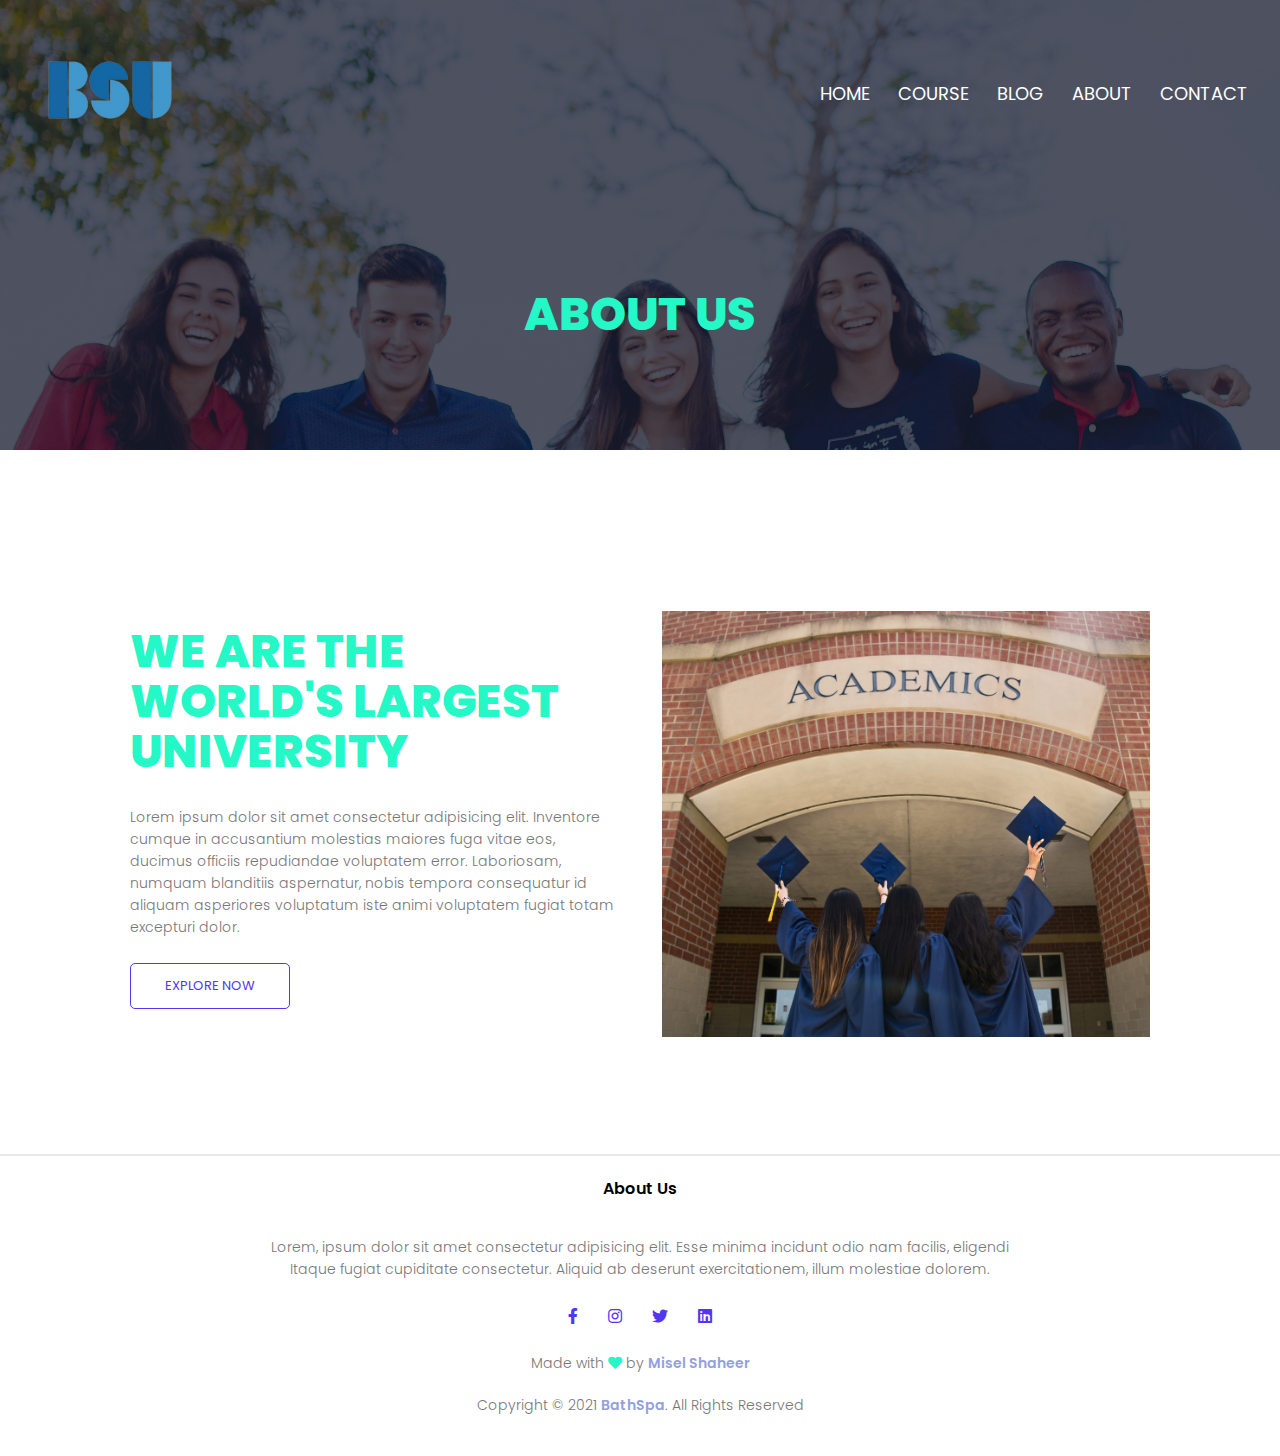
==== about.html @ 8e45fa8f "BathSpa Website" ====
<!DOCTYPE html>
<html lang="en">

<head>
    <meta charset="UTF-8">
    <meta http-equiv="X-UA-Compatible" content="IE=edge">
    <meta name="viewport" content="width=device-width, initial-scale=1.0">
    <title>Explore Skill - Sagar Developer</title>
    <link rel="stylesheet" href="style.css">
    <link rel="stylesheet" href="https://cdnjs.cloudflare.com/ajax/libs/font-awesome/5.15.3/css/all.min.css">
    <link rel="stylesheet"
        href="https://fonts.googleapis.com/css2?family=Poppins:wght@100;200;300;400;600;700&display=swap">
</head>

<body>
    <section class="Sub-header">
        <nav>
            <a href="index.html" class="logo"><img src="./img/Bsu Logo.png" alt="">
            </a>
            <div class="nav-links" id="navLinks">
                <i class="fa fa-times" onclick="hideMenu()"></i>
                <ul>
                    <li><a href="index.html">Home</a></li>
                    <li><a href="course.html">Course</a></li>
                    <li><a href="blog.html">Blog</a></li>
                    <li><a href="about.html">About</a></li>
                    <li><a href="contact.html">Contact</a></li>
                </ul>
            </div>
            <i class="fa fa-bars" onclick="showMenu()"></i>
        </nav>
        <h1>About Us</h1>
    </section>

    <section class="about-us">
        <div class="row">
            <div class="about-col">
                <h1>We are the world's largest University</h1>
                <p>Lorem ipsum dolor sit amet consectetur adipisicing elit. Inventore cumque in accusantium molestias maiores fuga vitae eos, ducimus officiis repudiandae voluptatem error. Laboriosam, numquam blanditiis aspernatur, nobis tempora consequatur id aliquam asperiores voluptatum iste animi voluptatem fugiat totam excepturi dolor.</p>
                <a href="#" class="hero_btn btn">EXPLORE NOW</a>
            </div>
            <div class="about-col">
                <img src="img/about.jpg" alt="">
            </div>
        </div>
    </section>

    <section class="footer">
        <hr>
        <h4>About Us</h4>
        <p>Lorem, ipsum dolor sit amet consectetur adipisicing elit. Esse minima incidunt odio nam facilis, eligendi
            <br> Itaque fugiat cupiditate consectetur. Aliquid ab deserunt exercitationem, illum molestiae
            dolorem.
        </p>

        <div class="icons">
            <i class="fab fa-facebook-f"></i>
            <i class="fab fa-instagram"></i>
            <i class="fab fa-twitter"></i>
            <i class="fab fa-linkedin"></i>
        </div>
        <p>Made with <i class="fas fa-heart"></i> by <a href="index.html">Misel Shaheer</a></p>
        <p>Copyright © 2021 <a href="index.html">BathSpa</a>. All Rights Reserved</p>
    </section>

    <script src="script.js"></script>
</body>

</html>
---- style.css ----
* {
    margin: 0;
    padding: 0;
    box-sizing: border-box;
    font-family: 'Poppins', sans-serif;
}

.header {
    min-height: 100vh;
    width: 100%;
    background-image: linear-gradient(#517e86c4, #949fdf1a), url(img/bathspa.jpeg);
    background-position: center;
    background-size: cover;
    position: relative;
}

nav {
    display: flex;
    padding-left: 20px;
    padding-right: 20px;
    justify-content: space-between;
    align-items: center;
}

.logo img{
    height: 180px;
    width: 180px;
}

nav .logo {
    text-decoration: none;
    font-size: 24px;
    color: #fff3f3;
    font-weight: bold;
}

nav .fab {
    font-size: 42px;
    color: #24f8c7;
}

.nav-links {
    flex: 1;
    text-align: right;
}

.nav-links ul li {
    display: inline-block;
    list-style: none;
    padding: 8px 12px;
    position: relative;
    text-transform: uppercase;
}

.nav-links ul li a {
    text-decoration: none;
    color: #fff;
    font-size: 18px;
}

.nav-links ul li::after {
    content: '';
    width: 0%;
    height: 2px;
    background: #24f8c7;
    display: block;
    margin: auto;
    transition: 0.5s;
}

.nav-links ul li:hover::after {
    width: 100%;
}

.text_box {
    width: 90%;
    color: #fff;
    position: absolute;
    top: 50%;
    left: 50%;
    transform: translate(-50%, -50%);
    text-align: center;
}

.text_box h2 {
    font-size: 90px;
    font-weight: 900;
    color: #24f8c7;
}

.text_box #headtext {
    font-size: 42px;
    font-weight: 900;
    text-transform: uppercase;
    margin-top: -1%;
    margin-bottom: 1%;
    color: #c8fff2;
}

.text_box p {
    margin: 10px 0 40px;
    font-size: 18px;
    color: #ffff;
}

.hero_btn {
    position: relative;
    display: inline-block;
    color: #fff;
    border: 1px solid #fff;
    border-radius: 5px;
    padding: 12px 34px;
    font-size: 13px;
    background: transparent;
    cursor: pointer;
    text-decoration: none;
}

.hero_btn:hover {
    border: 1px solid #24f8c7;
    background: #24f8c7;
    transition: 1s;
}

nav .fa {
    display: none;
}


@media(max-width: 700px) {
    .text_box h2 {
        font-size: 50px;
    }
    .text_box #headtext {
        font-size: 23px;
    }
    .text_box p {
        margin: 10px 40px;
        font-size: 20px;
    }
    .nav-links ul li {
        display: block;
    }
    .nav-links {
        position: fixed;
        background: #47b19efa;
        height: 100vh;
        width: 200px;
        top: 0;
        right: -200px;
        text-align: left;
        z-index: 2;
        transition: 1.2s;
    }
    nav .fa {
        display: block;
        color: #ffff;
        margin: 10px;
        font-size: 22px;
        cursor: pointer;
    }
    .nav-links ul {
        padding: 30px;
    }
}


.course {
    width: 80%;
    margin: auto;
    text-align: center;
    padding-top: 100px;
}

.PageBlock {
    position: relative;
    margin: 0px !important;
    padding: 0px;
}

.verticalLine {
    widtH: 2px;
    height: 100px;
    background: #24f8c7;
    margin: 0 auto 40px;
}

.Clear {
    clear: both;
}

h1 {
    font-size: 46px;
    font-weight: 800;
    margin: 15px 0;
    line-height: 50px;
    text-transform: uppercase;
    color: #24f8c7;
}

p {
    color: #777;
    font-size: 14px;
    font-weight: 300;
    line-height: 22px;
    padding: 10px;
}

.row {
    margin-top: 5%;
    display: flex;
    justify-content: space-between;
}

.course-col {
    flex-basis: 31%;
    background: #fff3f3;
    border-radius: 10px;
    margin-bottom: 5%;
    padding: 20px 12px;
    box-sizing: border-box;
    transition: 0.5s;
}

.course-col h3 {
    text-align: center;
    font-weight: 600;
    margin: 10px 0;
    line-height: 1.1;
}

.course-col:hover {
    box-shadow: 0 0 20px 0px rgba(0, 0, 0, 0.2);
}

@media (max-width: 700px) {
    .verticalLine {
        widtH: 1px;
    }
    h1 {
        font-size: 24px;
        line-height: unset;
    }
    .row {
        flex-direction: column;
    }
}


.campus {
    width: 80%;
    margin: auto;
    text-align: center;
    padding-top: 50px;
}

.campus-col {
    position: relative;
    flex-basis: 32%;
    border-radius: 10px;
    margin-bottom: 30px;
    overflow: hidden;
}

.campus-col img {
    width: 100%;
    display: block;
}

.layer {
    background: transparent;
    width: 100%;
    height: 100%;
    position: absolute;
    top: 0;
    left: 0;
    transition: 0.5s;
}

.layer:hover {
    background: #24f8c741;
}

.layer h3 {
    position: absolute;
    width: 100%;
    font-weight: 500;
    color: #fff;
    font-size: 26px;
    bottom: 0;
    left: 50%;
    transform: translateX(-50%);
    opacity: 0;
    transition: 0.5s;
}

.layer:hover h3 {
    bottom: 49%;
    opacity: 1;
}


.facilities {
    width: 80%;
    margin: auto;
    text-align: center;
    padding-top: 100px;
}

.facilities-col {
    flex-basis: 31%;
    border-radius: 10px;
    margin-bottom: 5%;
    text-align: left;
}

.facilities-col img {
    width: 100%;
    transition: 0.5s;
    border-radius: 10px;
}

.facilities-col img:hover {
    box-shadow: 0 0 20px 10px rgba(54, 58, 121, 0.2);
}

.facilities-col p {
    padding: 0;
}

.facilities-col h3 {
    text-align: left;
    margin-top: 16px;
    margin-bottom: 15px;
}


.testimonials {
    margin: auto;
    width: 80%;
    padding-top: 100px;
    text-align: center;
}

.testimonials-col {
    flex-basis: 44%;
    border-radius: 10px;
    margin-bottom: 5%;
    text-align: left;
    background: #fff3f3;
    padding: 25px;
    cursor: pointer;
    display: flex;
}

.testimonials-col img {
    height: 60px;
    width: 60px;
    margin-left: 5px;
    margin-right: 30px;
    border-radius: 50%;
}

.testimonials-col p {
    padding: 0;
}

.testimonials-col h3 {
    margin-top: 15px;
    text-align: left;
}

.testimonials-col .fa {
    color: #24f8c7;
}

@media (max-width: 700px) {
    .testimonials-col img {
        margin-left: 0px;
        margin-right: 15px;
    }
}


.cta {
    margin: 100px auto;
    width: 80%;
    background-image: linear-gradient(rgba(0, 0, 0, 0.5), rgba(0, 0, 0, 0.7)), url(img/Banner.jpeg);
    background-size: cover;
    background-position: center;
    border-radius: 10px;
    text-align: center;
    padding: 100px 0;
}

.cta h1 {
    font-size: 58px;
    font-weight: 800;
    margin: 15px 0;
    line-height: 1.1;
    text-transform: uppercase;
    color: #fff;
}

@media (max-width: 700px) {
    .cta h1 {
        font-size: 26px;
    }
}


.footer {
    width: 100%;
    text-align: center;
    padding: 30px 0;
}

.footer h4 {
    font-weight: 600;
    margin-bottom: 25px;
    margin-top: 20px;
}

.footer a {
    text-decoration: none;
    color: #949fdf;
    font-weight: 600;
}

.footer a:hover {
    color: #24f8c7;
}

.icons .fab {
    color: #5236f4;
    margin: 0 13px;
    cursor: pointer;
    padding: 18px 0;
}

.icons .fab:hover{
    color: #24f8c7;
}

.fa-heart {
    color: #24f8c7;
}

hr {
    border: 0.01px solid #7777772a;
}


.Sub-header {
    height: 50vh;
    width: 100%;
    background-image: linear-gradient(rgba(4, 9, 30, 0.7), rgba(4, 9, 30, 0.7)), 
    url(img/Banner2.jpg);
    background-position: center;
    background-size: cover;
    text-align: center;
    color: #fff;
}

.Sub-header h1 {
    margin-top: 100px;
}

.about-us {
    width: 80%;
    margin: auto;
    padding-top: 80px;
    padding-bottom: 50px;
}

.about-col {
    flex-basis: 48%;
    padding: 30px 2px;
}

.about-col img {
    width: 100%;
}

.about-col h1 {
    padding-top: 0;
}

.about-col p {
    padding: 15px 0 25px;
}

.btn {
    border: 1px solid #5236f4;
    background: transparent;
    color: #5236f4;
}

.btn:hover {
    color: #fff;
}


.blog-content {
    width: 80%;
    margin: auto;
    padding: 60px 0;
}

.blog-left {
    flex-basis: 65%;
}

.blog-left img {
    width: 100%;
    margin-bottom: 20px;
}

.blog-left h2 {
    color: #222;
    font-weight: 600;
    margin: 20px 0;
}

.blog-left h5 {
    color: #24f8c7;
    font-weight: bolder;
    margin: 5px 0;
    cursor: pointer;
}

.blog-left p {
    color: #999;
    padding: 0;
}

.blog-right {
    flex-basis: 32%;
}

.blog-right h3 {
    background: #24f8c7;
    color: #fff;
    padding: 7px 0;
    font-size: 16px;
    margin-bottom: 20px;
    text-align: center;
}

.blog-right div {
    display: flex;
    align-items: center;
    justify-content: space-between;
    color: #555;
    padding: 8px;
    box-sizing: border-box;
}

.blog-right div:hover {
    color: #24f8c7;
    cursor: pointer;
}

.comment-box {
    border: 1px solid #ccc;
    margin: 50px 0;
    padding: 10px 20px;
}

.comment-box h3 {
    text-align: left;
}

.comment-form input, .comment-form textarea {
    width: 100%;
    padding: 10px;
    margin: 15px 0;
    box-sizing: border-box;
    border: none;
    outline: none;
    background: #f0f0f0;
}

.comment-form button {
    margin: 10px 0;
}

@media(max-width: 700px) {
    .Sub-header h1 {
        font-size: 24px;
    }
}

.loacation {
    width: 80%;
    margin: auto;
    padding: 80px 0;
}

.loacation iframe {
    width: 100%;
}

.contact-us {
    width: 80%;
    margin: auto;
}

.content-col {
    flex-basis: 48%;
    margin-bottom: 30px;
}

.content-col div {
    display: flex;
    align-items: center;
    margin-bottom: 40px;
}

.content-col div .fa {
    font-size: 28px;
    color: #24f8c7;
    margin: 10px;
    margin-right: 30px;
}

.content-col div p {
    padding: 0;
}

.content-col div h5 {
    font-size: 20px;
    margin-bottom: 5px;
    color: #555;
    font-weight: 400;
}

.content-col input, .content-col textarea {
    width: 100%;
    padding: 15px;
    margin-bottom: 17px;
    border: 1px solid #ccc;
    outline: none;
    box-sizing: border-box;
}
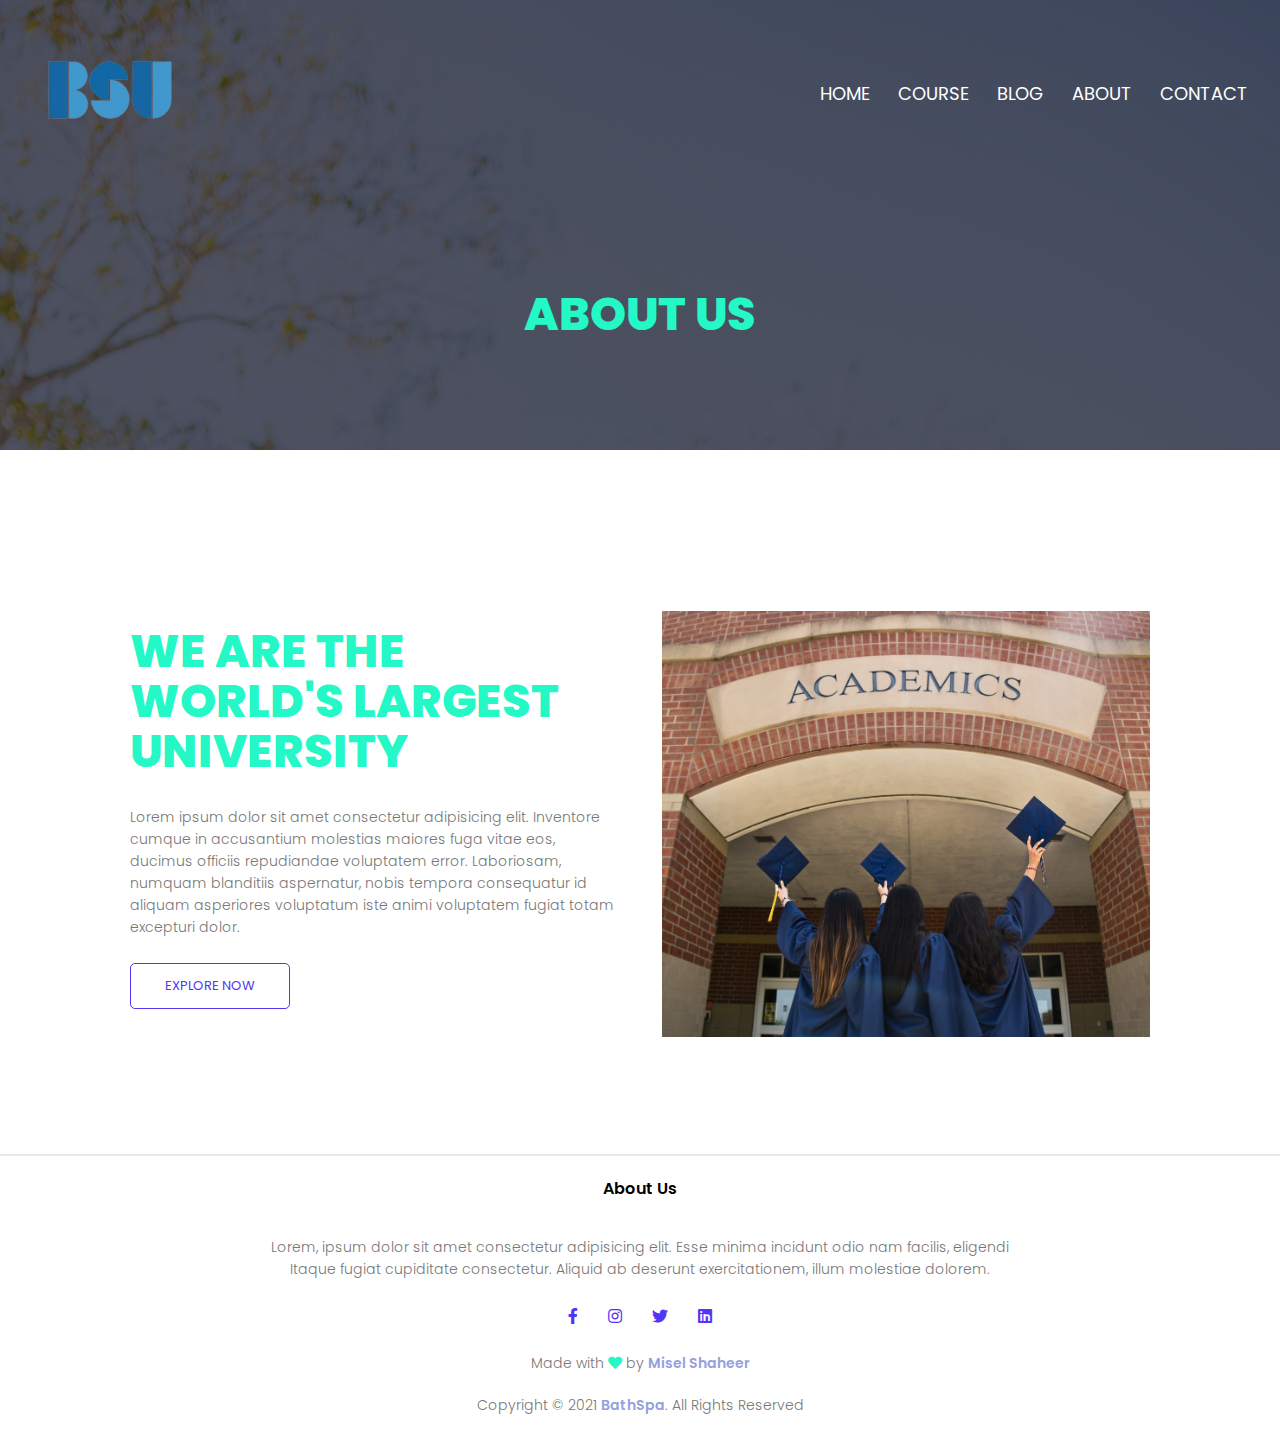
==== commit ab546491: "BSU Website" ====
--- a/about.html
+++ b/about.html
@@ -5,7 +5,7 @@
     <meta charset="UTF-8">
     <meta http-equiv="X-UA-Compatible" content="IE=edge">
     <meta name="viewport" content="width=device-width, initial-scale=1.0">
-    <title>Explore Skill - Sagar Developer</title>
+    <title>University Website</title>
     <link rel="stylesheet" href="style.css">
     <link rel="stylesheet" href="https://cdnjs.cloudflare.com/ajax/libs/font-awesome/5.15.3/css/all.min.css">
     <link rel="stylesheet"
--- a/style.css
+++ b/style.css
@@ -456,7 +456,6 @@
     width: 100%;
     background-image: linear-gradient(rgba(4, 9, 30, 0.7), rgba(4, 9, 30, 0.7)), 
     url(img/Banner2.jpg);
-    background-position: center;
     background-size: cover;
     text-align: center;
     color: #fff;
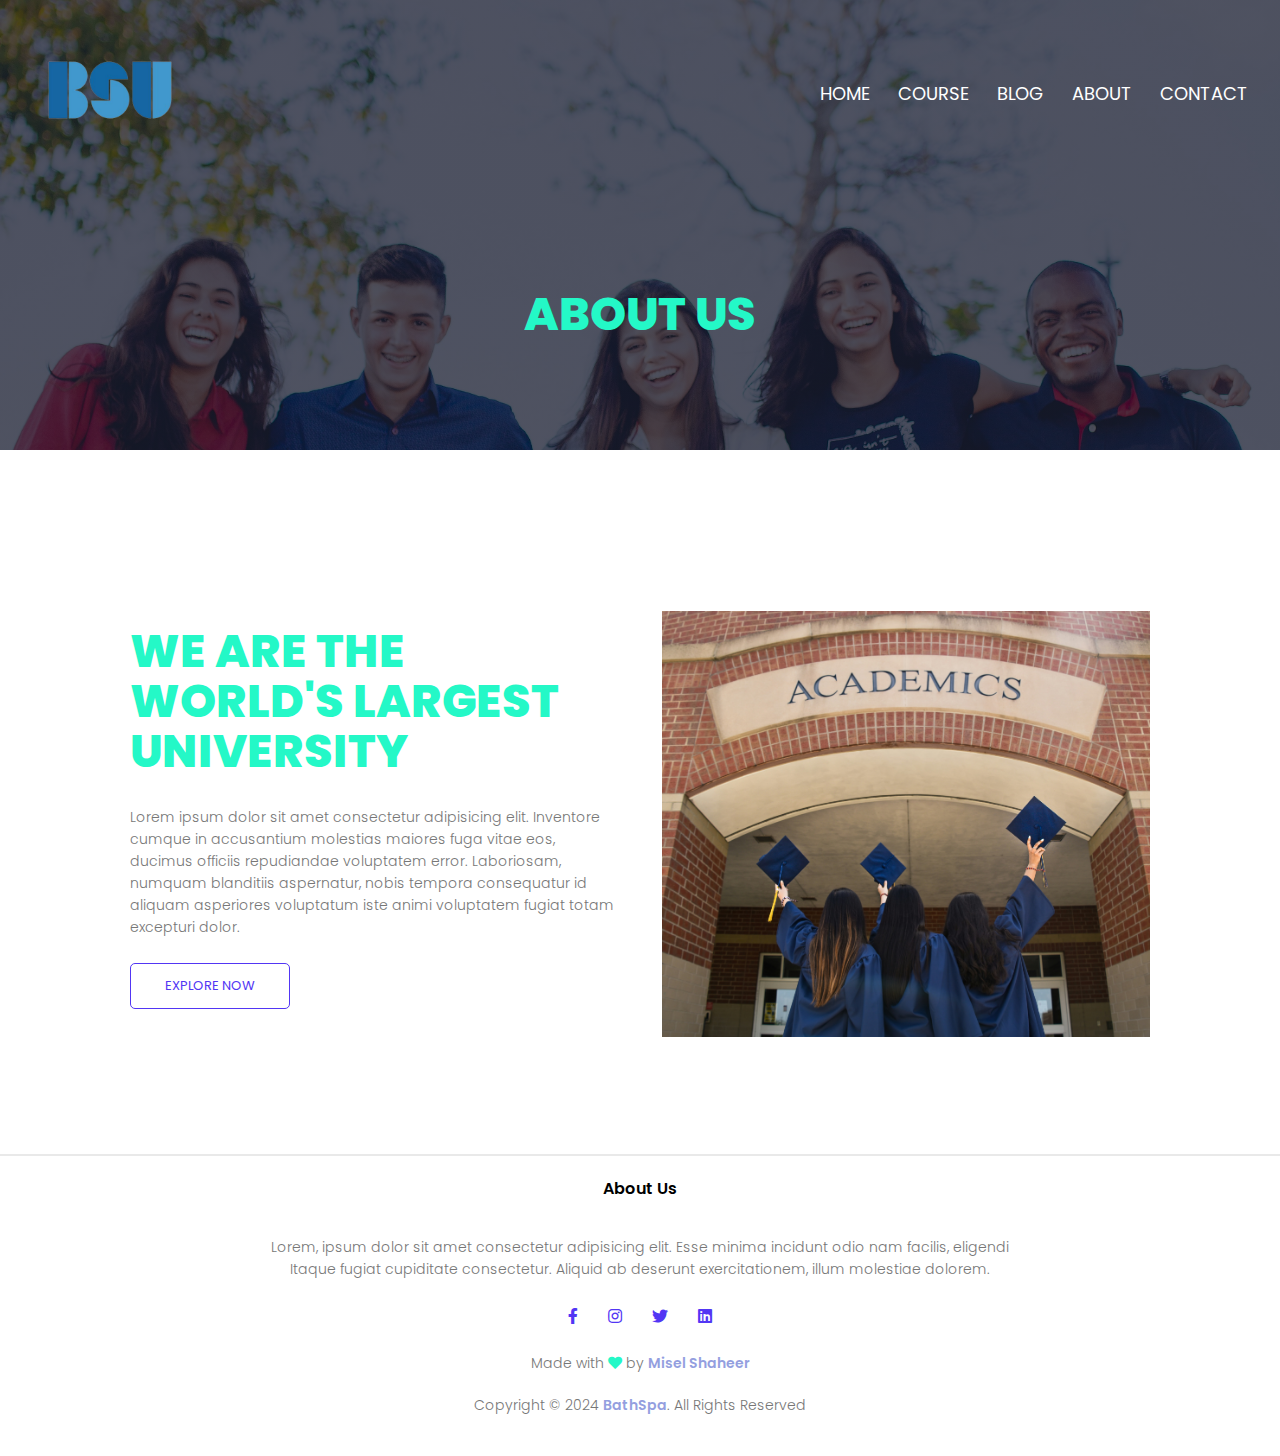
==== commit f5c3bd78: "BSU Website Final" ====
--- a/about.html
+++ b/about.html
@@ -60,7 +60,7 @@
             <i class="fab fa-linkedin"></i>
         </div>
         <p>Made with <i class="fas fa-heart"></i> by <a href="index.html">Misel Shaheer</a></p>
-        <p>Copyright © 2021 <a href="index.html">BathSpa</a>. All Rights Reserved</p>
+        <p>Copyright © 2024 <a href="index.html">BathSpa</a>. All Rights Reserved</p>
     </section>
 
     <script src="script.js"></script>
--- a/style.css
+++ b/style.css
@@ -456,6 +456,7 @@
     width: 100%;
     background-image: linear-gradient(rgba(4, 9, 30, 0.7), rgba(4, 9, 30, 0.7)), 
     url(img/Banner2.jpg);
+    background-position: center;
     background-size: cover;
     text-align: center;
     color: #fff;
